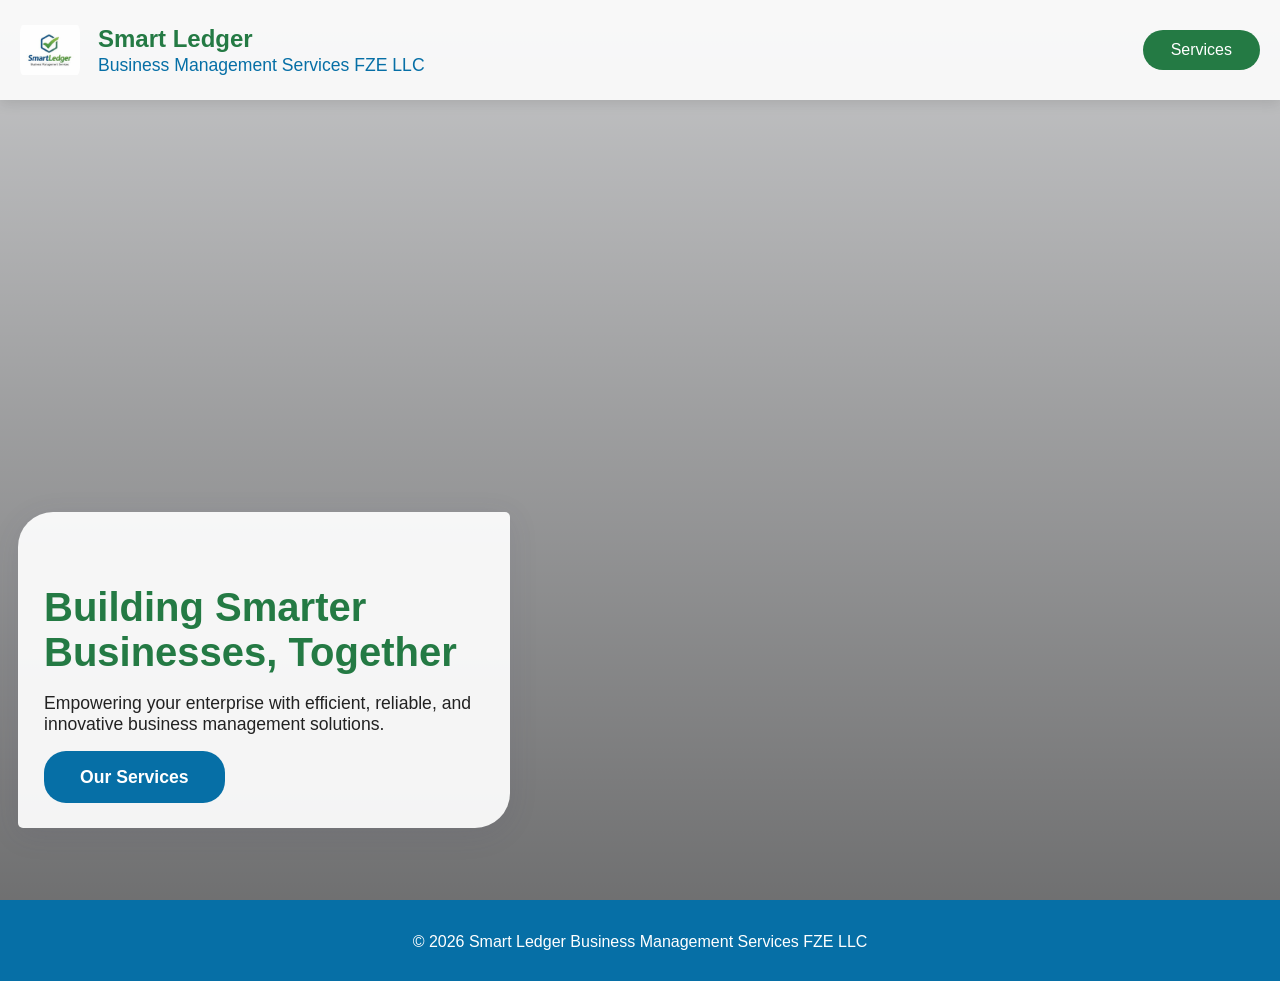
==== index.html @ 779a0999 "Initial site: Landing page, services (EN/AR), logo, mobile friendly" ====
<!DOCTYPE html>
<html lang="en">
<head>
    <meta charset="UTF-8">
    <meta name="viewport" content="width=device-width, initial-scale=1.0">
    <title>Smart Ledger Business Management Services FZE LLC</title>
    <link rel="stylesheet" href="styles.css">
    <link rel="icon" href="logo.jpg" type="image/jpeg">
</head>
<body>
    <div class="hero-section">
        <nav class="navbar">
            <img src="logo.jpg" alt="Smart Ledger Logo" class="logo">
            <div class="company-title">
                <h1>Smart Ledger</h1>
                <p>Business Management Services FZE LLC</p>
            </div>
            <a class="nav-link" href="services.html">Services</a>
        </nav>
        <div class="hero-content">
            <h2>Building Smarter Businesses, Together</h2>
            <p>Empowering your enterprise with efficient, reliable, and innovative business management solutions.</p>
            <a href="services.html" class="cta-btn">Our Services</a>
        </div>
    </div>
    <footer>
        <p>&copy; 2026 Smart Ledger Business Management Services FZE LLC</p>
    </footer>
</body>
</html>
---- styles.css ----
body {
  margin: 0;
  font-family: 'Segoe UI', Arial, sans-serif;
  background: #f7f8fa;
  color: #222;
}

.hero-section {
  height: 100vh;
  background: linear-gradient(rgba(0,0,0,0.20), rgba(0,0,0,0.55)), url('https://images.unsplash.com/photo-1506744038136-46273834b3fb?auto=format&fit=crop&w=1200&q=80') center/cover no-repeat;
  display: flex;
  flex-direction: column;
  justify-content: space-between;
}

.navbar {
  display: flex;
  align-items: center;
  padding: 20px;
  background: rgba(255,255,255,0.88);
  box-shadow: 0 4px 12px rgba(0,0,0,0.10);
}

.logo {
  width: 60px;
  height: 60px;
  object-fit: contain;
  border-radius: 12px;
  margin-right: 18px;
}
.company-title h1 {
  margin: 0 0 2px 0;
  font-weight: 700;
  color: #247a44;
}
.company-title p {
  margin: 0;
  font-size: 1.1rem;
  color: #066fa6;
}
.nav-link {
  margin-left: auto;
  padding: 11px 28px;
  color: #fff;
  background: #247a44;
  border-radius: 24px;
  text-decoration: none;
  font-weight: 500;
  font-size: 1rem;
  transition: background 0.2s;
}
.nav-link:hover {
  background: #066fa6;
}
.hero-content {
  max-width: 440px;
  background: rgba(255,255,255,0.92);
  padding: 40px 26px;
  border-radius: 35px 5px 35px 5px;
  margin: 72px 18px 72px 18px;
  align-self: flex-start;
  box-shadow: 0 6px 30px rgba(64,64,106,0.10);
}
.hero-content h2 {
  color: #247a44;
  font-size: 2.5rem;
  margin-bottom: 11px;
}
.hero-content p {
  margin-bottom: 32px;
  font-size: 1.1rem;
}
.cta-btn {
  border: none;
  background: #066fa6;
  color: #fff;
  padding: 16px 36px;
  border-radius: 22px;
  font-size: 1.1rem;
  text-decoration: none;
  font-weight: 600;
  cursor: pointer;
  transition: background 0.2s;
}
.cta-btn:hover {
  background: #218f5a;
}
.services-section {
  padding: 54px 8vw 38px 8vw;
  background: #fff url('https://images.unsplash.com/photo-1464983953574-0892a716854b?auto=format&fit=crop&w=1200&q=80') center/cover no-repeat;
  min-height: 97vh;
}
.services-list {
  background: rgba(255,255,255,0.91);
  border-radius: 16px;
  padding: 25px 22px 23px 22px;
  list-style: none;
  font-size: 1.09rem;
  margin-bottom: 38px;
  box-shadow: 0 4px 14px rgba(64,64,106,0.08);
}
.services-list li {
  padding: 10px 0;
  border-bottom: 1px solid #eaeaea;
}
.services-list li:last-child {
  border-bottom: none;
}
.contact-details {
  background: #247a44;
  color: #fff;
  border-radius: 16px;
  padding: 23px 24px 21px 24px;
  box-shadow: 0 3px 11px rgba(64,64,106,0.10);
  margin-bottom: 24px;
}
.contact-details h3 {
  margin-top: 0;
  color: #fff;
  font-weight: 600;
  margin-bottom: 7px;
}
.contact-details ul {
  list-style: none;
  padding: 0;
  margin: 0;
}
.contact-details li {
  margin-bottom: 9px;
  font-size: 1.07rem;
}
footer {
  text-align: center;
  padding: 17px 0 14px 0;
  background: #066fa6;
  color: #fff;
  font-size: 1rem;
}
@media (max-width: 740px) {
  .hero-content, .services-section {
    margin: 22px 4vw;
    padding-left: 5vw;
    padding-right: 5vw;
  }
  .navbar {
    flex-direction: column;
    align-items: flex-start;
    padding: 15px 4vw;
  }
  .nav-link {
    margin-left: 0;
    margin-top: 10px;
    width: 100%;
    text-align: center;
  }
  .logo {
    margin-bottom: 10px;
  }
}
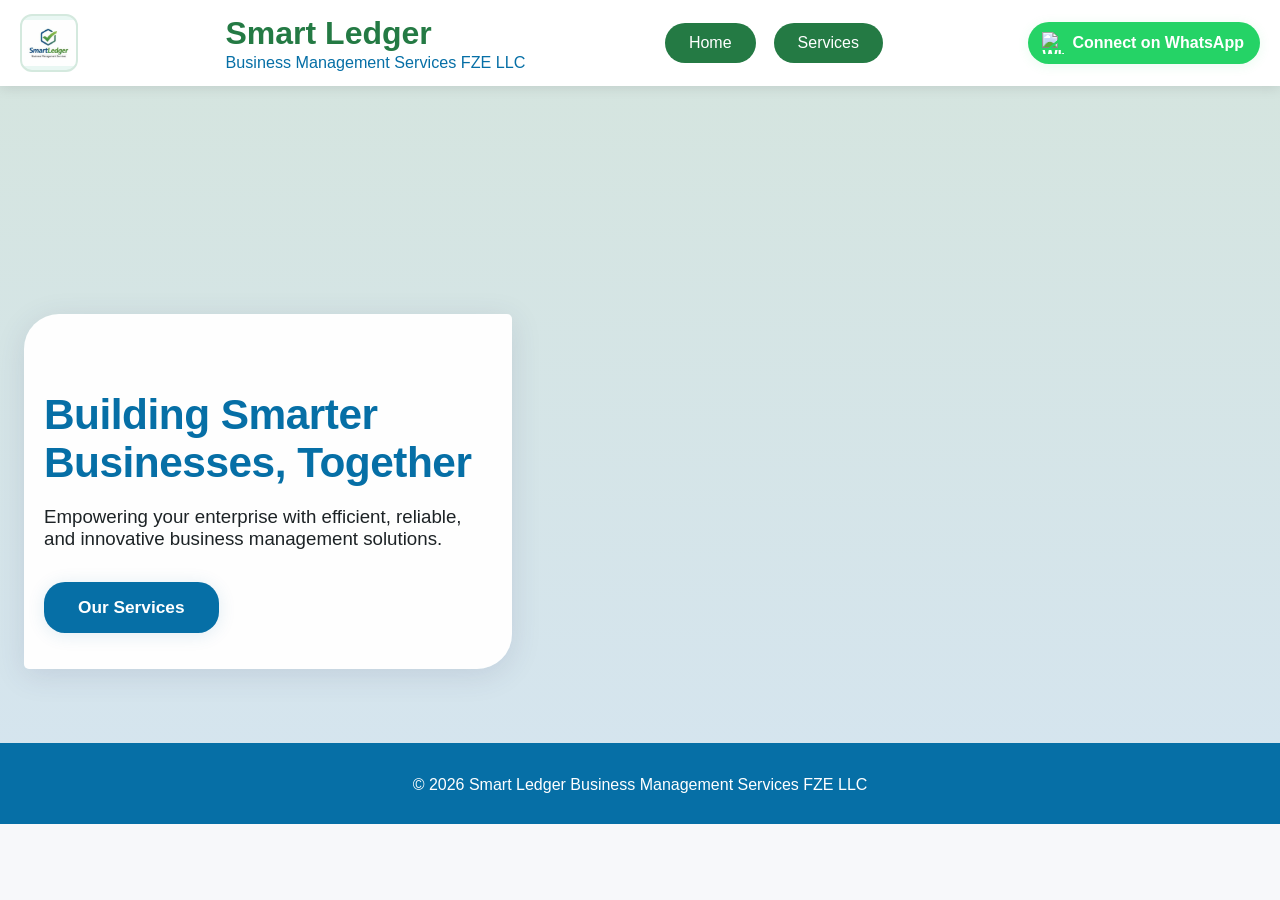
==== commit 23cf5fc7: "Replicated design as per provided logo and style" ====
--- a/index.html
+++ b/index.html
@@ -8,23 +8,34 @@
     <link rel="icon" href="logo.jpg" type="image/jpeg">
 </head>
 <body>
-    <div class="hero-section">
+    <header>
         <nav class="navbar">
             <img src="logo.jpg" alt="Smart Ledger Logo" class="logo">
             <div class="company-title">
                 <h1>Smart Ledger</h1>
                 <p>Business Management Services FZE LLC</p>
             </div>
-            <a class="nav-link" href="services.html">Services</a>
+            <div class="nav-links">
+                <a class="nav-link" href="index.html">Home</a>
+                <a class="nav-link" href="services.html">Services</a>
+            </div>
+            <a href="https://wa.me/971502516246" target="_blank" class="whatsapp-btn">
+                <img src="https://upload.wikimedia.org/wikipedia/commons/6/6b/WhatsApp.svg" alt="WhatsApp" class="whatsapp-icon">
+                Connect on WhatsApp
+            </a>
         </nav>
-        <div class="hero-content">
-            <h2>Building Smarter Businesses, Together</h2>
-            <p>Empowering your enterprise with efficient, reliable, and innovative business management solutions.</p>
-            <a href="services.html" class="cta-btn">Our Services</a>
+    </header>
+    <main>
+        <div class="hero-section">
+            <div class="hero-content">
+                <h2>Building Smarter Businesses, Together</h2>
+                <p>Empowering your enterprise with efficient, reliable, and innovative business management solutions.</p>
+                <a href="services.html" class="cta-btn">Our Services</a>
+            </div>
         </div>
-    </div>
+    </main>
     <footer>
         <p>&copy; 2026 Smart Ledger Business Management Services FZE LLC</p>
     </footer>
 </body>
-</html>
+</html>
--- a/styles.css
+++ b/styles.css
@@ -5,99 +5,146 @@
   color: #222;
 }
 
-.hero-section {
-  height: 100vh;
-  background: linear-gradient(rgba(0,0,0,0.20), rgba(0,0,0,0.55)), url('https://images.unsplash.com/photo-1506744038136-46273834b3fb?auto=format&fit=crop&w=1200&q=80') center/cover no-repeat;
-  display: flex;
-  flex-direction: column;
+header {
+  width: 100vw;
+  background: rgba(255,255,255,0.97);
+  box-shadow: 0 2px 12px rgba(0,0,0,0.10);
+  z-index: 9;
+  position: sticky;
+  top: 0;
+}
+.navbar {
+  display: flex;
+  align-items: center;
   justify-content: space-between;
-}
-
-.navbar {
-  display: flex;
-  align-items: center;
-  padding: 20px;
-  background: rgba(255,255,255,0.88);
-  box-shadow: 0 4px 12px rgba(0,0,0,0.10);
-}
-
+  padding: 14px 20px;
+  flex-wrap: wrap;
+}
 .logo {
-  width: 60px;
-  height: 60px;
+  width: 54px;
+  height: 54px;
   object-fit: contain;
   border-radius: 12px;
-  margin-right: 18px;
+  margin-right: 14px;
+  background: #e9f7f3;
+  border: 2px solid #d4e9de;
 }
 .company-title h1 {
-  margin: 0 0 2px 0;
+  margin: 0 0 1px 0;
   font-weight: 700;
   color: #247a44;
+  font-size: 2rem;
 }
 .company-title p {
   margin: 0;
-  font-size: 1.1rem;
+  font-size: 1.01rem;
   color: #066fa6;
 }
+.nav-links {
+  display: flex;
+  gap: 12px;
+}
 .nav-link {
-  margin-left: auto;
-  padding: 11px 28px;
+  padding: 11px 24px;
   color: #fff;
   background: #247a44;
-  border-radius: 24px;
+  border-radius: 23px;
   text-decoration: none;
   font-weight: 500;
   font-size: 1rem;
-  transition: background 0.2s;
+  transition: background 0.2s, color 0.2s;
+  margin-left: 6px;
 }
 .nav-link:hover {
   background: #066fa6;
+  color: #fffae3;
+}
+.whatsapp-btn {
+  display: flex;
+  align-items: center;
+  background: #25D366;
+  color: #fff;
+  padding: 10px 16px 10px 14px;
+  border-radius: 30px;
+  font-weight: 600;
+  font-size: 1rem;
+  text-decoration: none;
+  min-width: 170px;
+  margin-left: 12px;
+  box-shadow: 0 2px 12px rgba(37,211,102,0.10);
+  transition: background 0.2s;
+}
+.whatsapp-btn:hover {
+  background: #1da851;
+}
+.whatsapp-icon {
+  width: 22px;
+  height: 22px;
+  margin-right: 8px;
+  vertical-align: middle;
+}
+.hero-section {
+  min-height: 73vh;
+  width: 100%;
+  background: linear-gradient(rgba(35,128,85,0.16), rgba(6,111,166,0.14)), url('https://images.unsplash.com/photo-1506744038136-46273834b3fb?auto=format&fit=crop&w=1200&q=80') center/cover no-repeat;
+  display: flex;
+  align-items: flex-end;
+  justify-content: flex-start;
 }
 .hero-content {
   max-width: 440px;
-  background: rgba(255,255,255,0.92);
-  padding: 40px 26px;
+  background: rgba(255,255,255,0.97);
+  padding: 42px 28px 36px 20px;
   border-radius: 35px 5px 35px 5px;
-  margin: 72px 18px 72px 18px;
-  align-self: flex-start;
-  box-shadow: 0 6px 30px rgba(64,64,106,0.10);
+  margin: 84px 22px 74px 24px;
+  box-shadow: 0 6px 30px rgba(64,64,106,0.13);
 }
 .hero-content h2 {
-  color: #247a44;
-  font-size: 2.5rem;
+  color: #066fa6;
+  font-size: 2.65rem;
   margin-bottom: 11px;
+  letter-spacing: -0.5px;
 }
 .hero-content p {
   margin-bottom: 32px;
-  font-size: 1.1rem;
+  font-size: 1.17rem;
+  color: #1d2326;
 }
 .cta-btn {
-  border: none;
+  display: inline-block;
   background: #066fa6;
   color: #fff;
-  padding: 16px 36px;
-  border-radius: 22px;
-  font-size: 1.1rem;
+  padding: 15px 34px;
+  border-radius: 21px;
+  font-size: 1.08rem;
   text-decoration: none;
   font-weight: 600;
-  cursor: pointer;
   transition: background 0.2s;
+  box-shadow: 0 2px 18px rgba(6,111,166,0.12);
 }
 .cta-btn:hover {
-  background: #218f5a;
+  background: #247a44;
 }
 .services-section {
-  padding: 54px 8vw 38px 8vw;
+  padding: 60px 8vw 40px 8vw;
   background: #fff url('https://images.unsplash.com/photo-1464983953574-0892a716854b?auto=format&fit=crop&w=1200&q=80') center/cover no-repeat;
   min-height: 97vh;
 }
+.services-section h2 {
+  text-align: left;
+  color: #066fa6;
+  font-size: 2.1rem;
+  margin-bottom: 26px;
+  letter-spacing: -0.5px;
+}
 .services-list {
-  background: rgba(255,255,255,0.91);
+  background: rgba(255,255,255,0.92);
   border-radius: 16px;
   padding: 25px 22px 23px 22px;
   list-style: none;
-  font-size: 1.09rem;
+  font-size: 1.13rem;
   margin-bottom: 38px;
-  box-shadow: 0 4px 14px rgba(64,64,106,0.08);
+  box-shadow: 0 4px 14px rgba(64,64,106,0.11);
 }
 .services-list li {
   padding: 10px 0;
@@ -111,7 +158,7 @@
   color: #fff;
   border-radius: 16px;
   padding: 23px 24px 21px 24px;
-  box-shadow: 0 3px 11px rgba(64,64,106,0.10);
+  box-shadow: 0 3px 11px rgba(64,64,106,0.11);
   margin-bottom: 24px;
 }
 .contact-details h3 {
@@ -127,7 +174,7 @@
 }
 .contact-details li {
   margin-bottom: 9px;
-  font-size: 1.07rem;
+  font-size: 1.09rem;
 }
 footer {
   text-align: center;
@@ -136,24 +183,32 @@
   color: #fff;
   font-size: 1rem;
 }
-@media (max-width: 740px) {
+@media (max-width: 760px) {
   .hero-content, .services-section {
-    margin: 22px 4vw;
-    padding-left: 5vw;
-    padding-right: 5vw;
+    margin: 21px 2vw 20px 2vw;
+    padding-left: 3vw;
+    padding-right: 3vw;
   }
   .navbar {
     flex-direction: column;
     align-items: flex-start;
-    padding: 15px 4vw;
-  }
-  .nav-link {
-    margin-left: 0;
-    margin-top: 10px;
+    gap: 8px;
+    padding: 11px 2vw;
+  }
+  .nav-links {
     width: 100%;
+    justify-content: flex-start;
+  }
+  .nav-link, .whatsapp-btn {
+    width: 95%;
+    box-sizing: border-box;
+    margin: 6px 0;
     text-align: center;
   }
   .logo {
     margin-bottom: 10px;
   }
-}
+  .hero-section {
+    min-height: 69vh;
+  }
+}
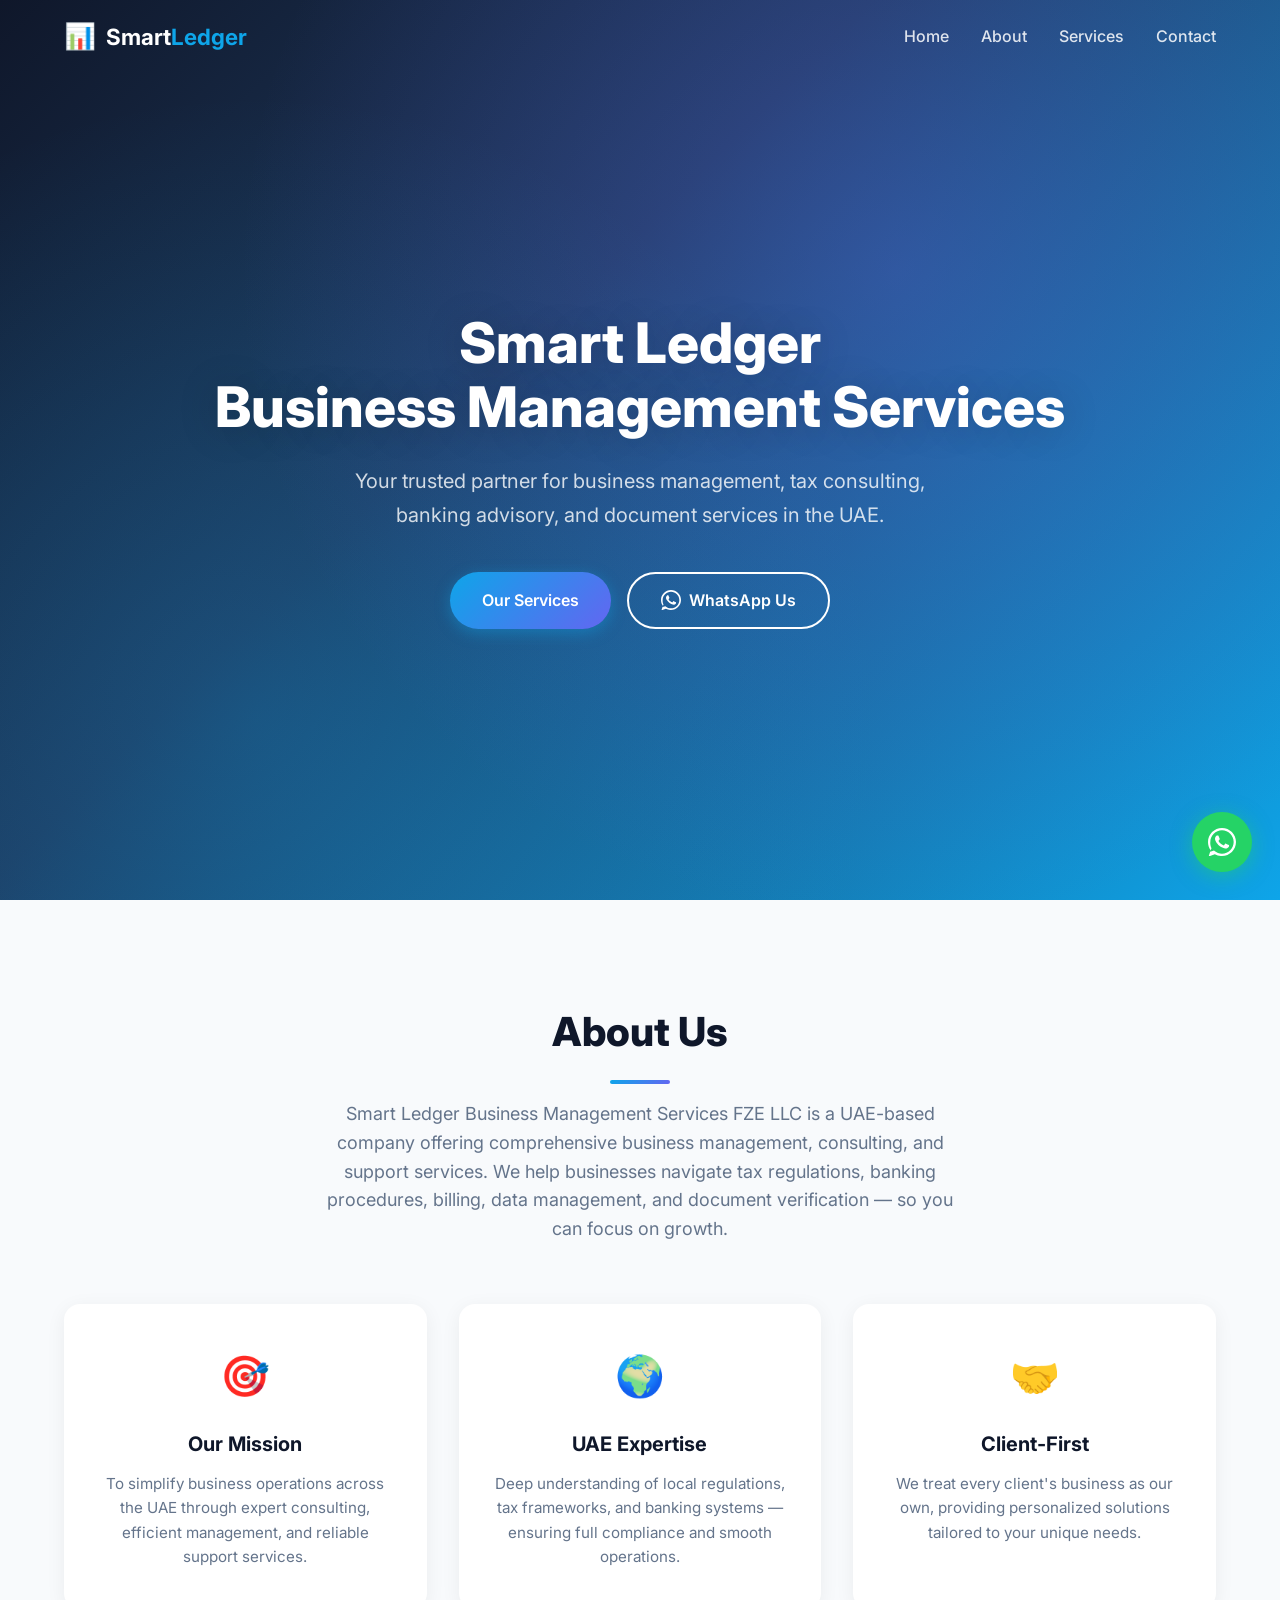
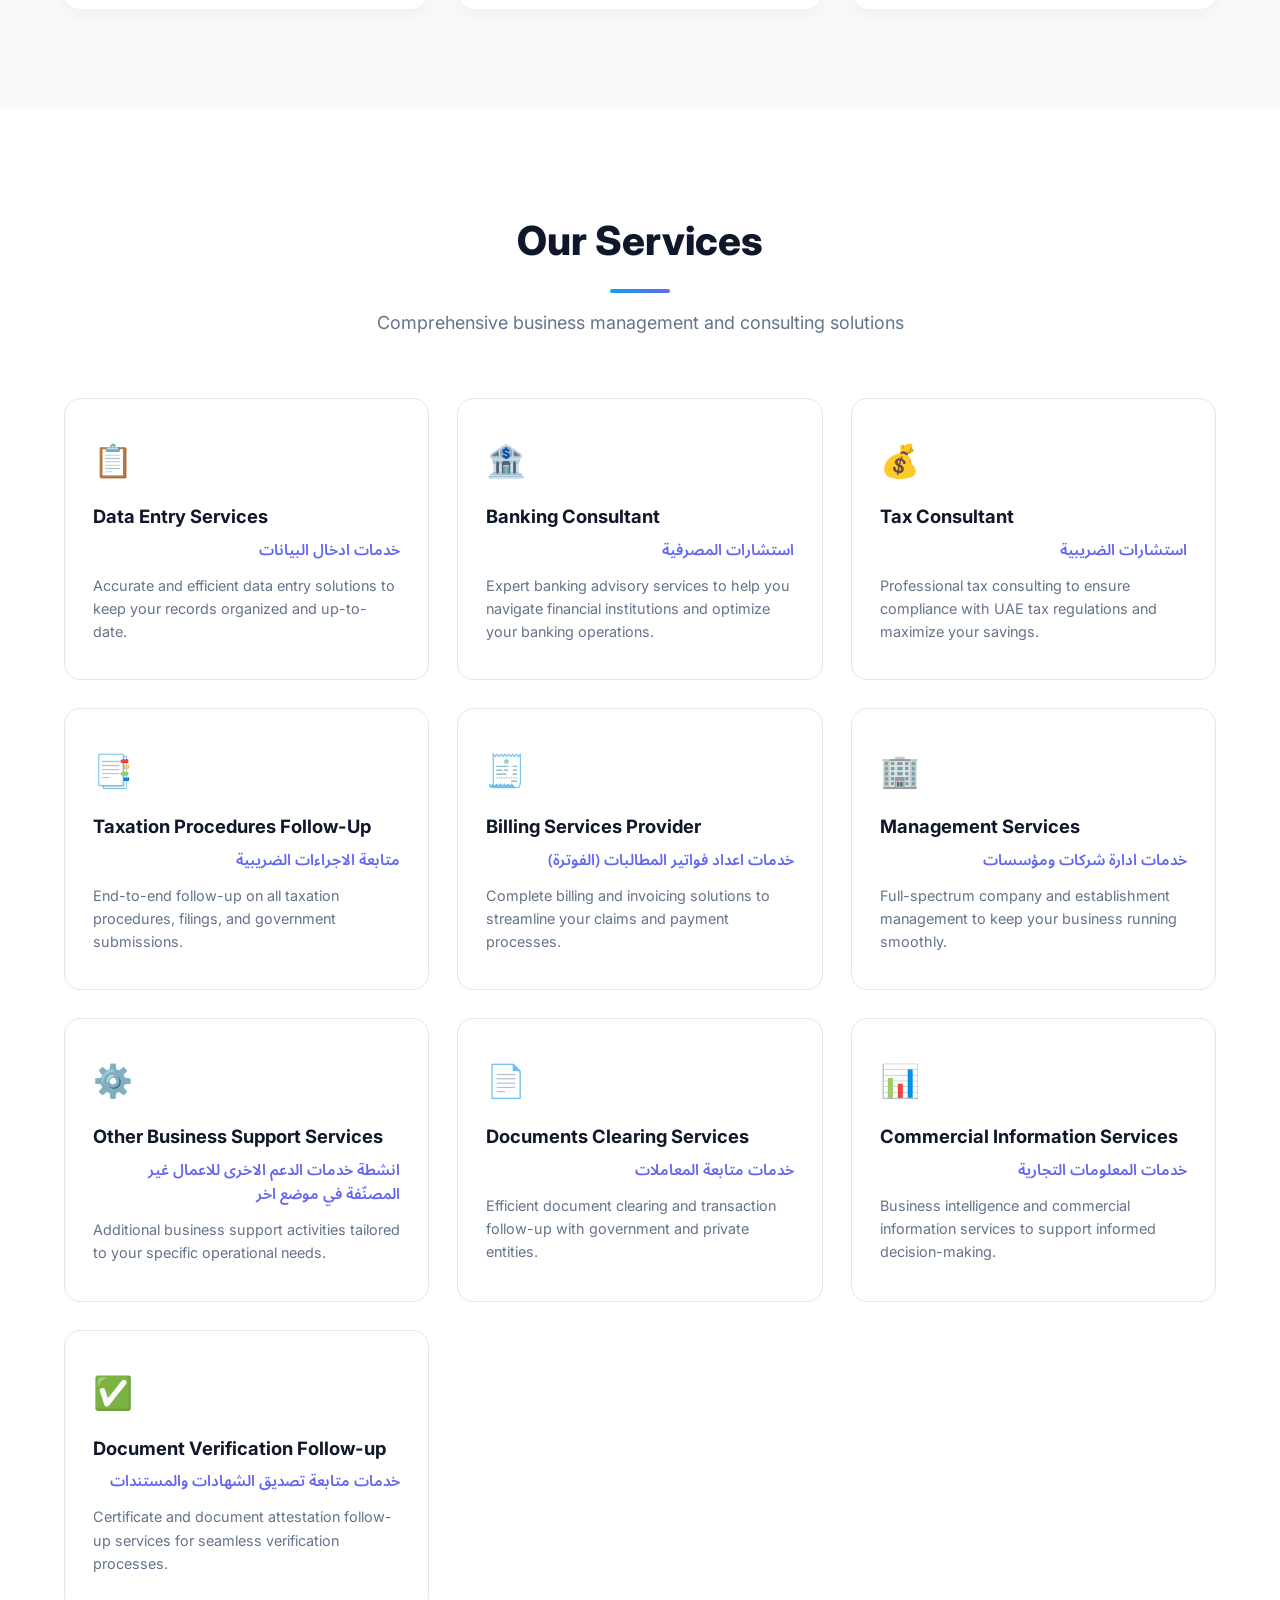
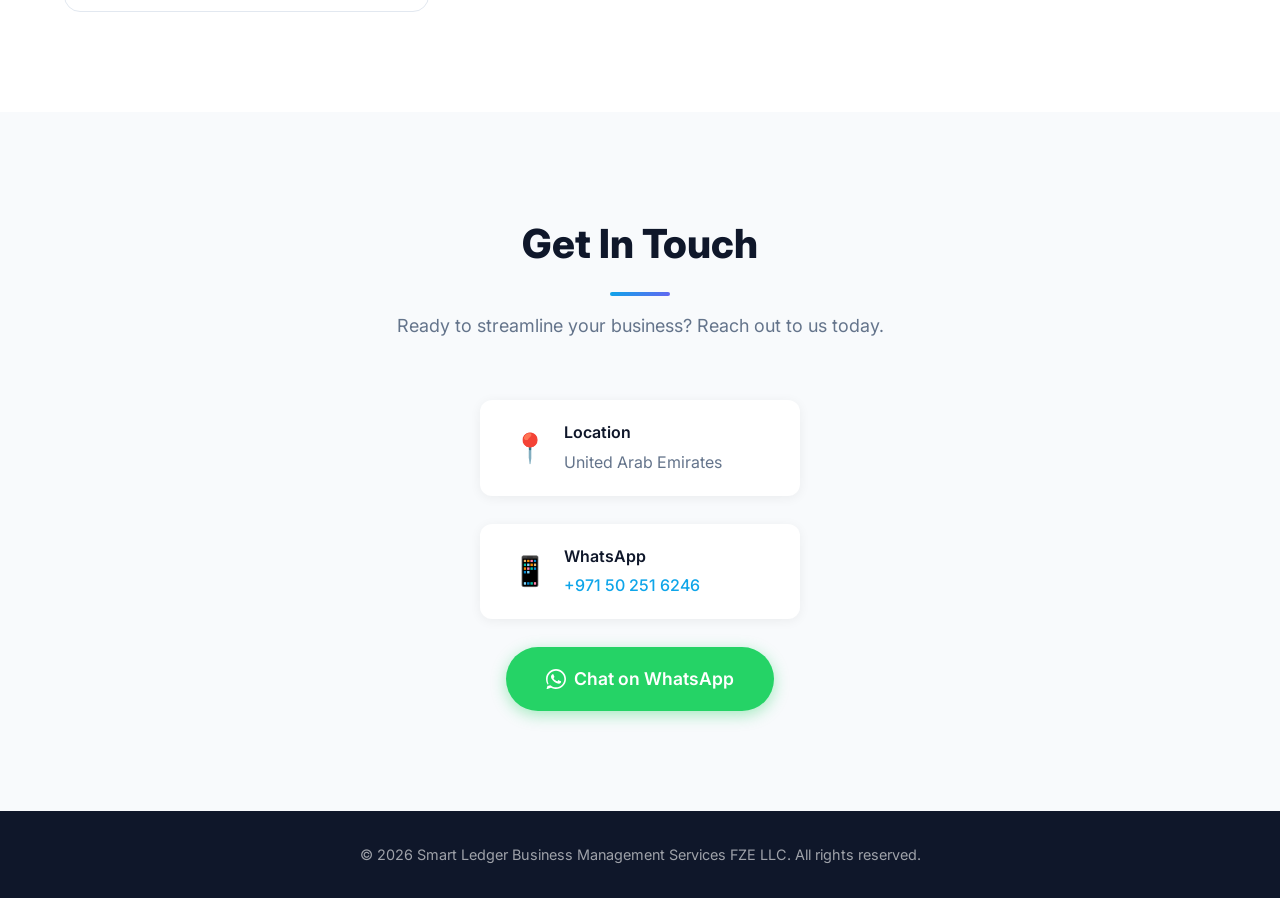
==== commit fc4d78cd: "Initial commit: Smart Ledger Business Management Services website" ====
--- a/index.html
+++ b/index.html
@@ -1,41 +1,233 @@
 <!DOCTYPE html>
-<html lang="en">
+<html lang="en" dir="ltr">
 <head>
-    <meta charset="UTF-8">
-    <meta name="viewport" content="width=device-width, initial-scale=1.0">
-    <title>Smart Ledger Business Management Services FZE LLC</title>
-    <link rel="stylesheet" href="styles.css">
-    <link rel="icon" href="logo.jpg" type="image/jpeg">
+  <meta charset="UTF-8" />
+  <meta name="viewport" content="width=device-width, initial-scale=1.0" />
+  <title>Smart Ledger Business Management Services FZE LLC</title>
+  <link rel="preconnect" href="https://fonts.googleapis.com" />
+  <link rel="preconnect" href="https://fonts.gstatic.com" crossorigin />
+  <link href="https://fonts.googleapis.com/css2?family=Inter:wght@300;400;500;600;700;800&family=Noto+Sans+Arabic:wght@400;600;700&display=swap" rel="stylesheet" />
+  <link rel="stylesheet" href="style.css" />
 </head>
 <body>
-    <header>
-        <nav class="navbar">
-            <img src="logo.jpg" alt="Smart Ledger Logo" class="logo">
-            <div class="company-title">
-                <h1>Smart Ledger</h1>
-                <p>Business Management Services FZE LLC</p>
+
+  <!-- HEADER / NAVBAR -->
+  <header class="header" id="header">
+    <div class="container header__inner">
+      <a href="#" class="logo">
+        <span class="logo__icon">📊</span>
+        <span class="logo__text">Smart<span class="logo__accent">Ledger</span></span>
+      </a>
+      <nav class="nav" id="nav">
+        <a href="#home" class="nav__link">Home</a>
+        <a href="#about" class="nav__link">About</a>
+        <a href="#services" class="nav__link">Services</a>
+        <a href="#contact" class="nav__link">Contact</a>
+      </nav>
+      <button class="hamburger" id="hamburger" aria-label="Toggle menu">
+        <span></span><span></span><span></span>
+      </button>
+    </div>
+  </header>
+
+  <!-- HERO -->
+  <section class="hero" id="home">
+    <div class="hero__bg"></div>
+    <div class="container hero__content">
+      <h1 class="hero__title">Smart Ledger<br />Business Management Services</h1>
+      <p class="hero__sub">Your trusted partner for business management, tax consulting, banking advisory, and document services in the UAE.</p>
+      <div class="hero__cta">
+        <a href="#services" class="btn btn--primary">Our Services</a>
+        <a href="https://wa.me/971502516246" target="_blank" rel="noopener" class="btn btn--outline">
+          <svg class="btn__icon" viewBox="0 0 24 24" fill="currentColor"><path d="M17.472 14.382c-.297-.149-1.758-.867-2.03-.967-.273-.099-.471-.148-.67.15-.197.297-.767.966-.94 1.164-.173.199-.347.223-.644.075-.297-.15-1.255-.463-2.39-1.475-.883-.788-1.48-1.761-1.653-2.059-.173-.297-.018-.458.13-.606.134-.133.298-.347.446-.52.149-.174.198-.298.298-.497.099-.198.05-.371-.025-.52-.075-.149-.669-1.612-.916-2.207-.242-.579-.487-.5-.669-.51-.173-.008-.371-.01-.57-.01-.198 0-.52.074-.792.372-.272.297-1.04 1.016-1.04 2.479 0 1.462 1.065 2.875 1.213 3.074.149.198 2.096 3.2 5.077 4.487.709.306 1.262.489 1.694.625.712.227 1.36.195 1.871.118.571-.085 1.758-.719 2.006-1.413.248-.694.248-1.289.173-1.413-.074-.124-.272-.198-.57-.347z"/><path d="M12 0C5.373 0 0 5.373 0 12c0 2.625.846 5.059 2.284 7.034L.789 23.492a.5.5 0 00.61.609l4.458-1.495A11.952 11.952 0 0012 24c6.627 0 12-5.373 12-12S18.627 0 12 0zm0 22c-2.4 0-4.636-.85-6.375-2.266l-.444-.37-3.26 1.093 1.093-3.26-.37-.444A9.955 9.955 0 012 12C2 6.486 6.486 2 12 2s10 4.486 10 10-4.486 10-10 10z"/></svg>
+          WhatsApp Us
+        </a>
+      </div>
+    </div>
+  </section>
+
+  <!-- ABOUT -->
+  <section class="about" id="about">
+    <div class="container">
+      <div class="section-header">
+        <h2 class="section-title">About Us</h2>
+        <p class="section-sub">Smart Ledger Business Management Services FZE LLC is a UAE-based company offering comprehensive business management, consulting, and support services. We help businesses navigate tax regulations, banking procedures, billing, data management, and document verification — so you can focus on growth.</p>
+      </div>
+      <div class="about__grid">
+        <div class="about__card">
+          <div class="about__card-icon">🎯</div>
+          <h3>Our Mission</h3>
+          <p>To simplify business operations across the UAE through expert consulting, efficient management, and reliable support services.</p>
+        </div>
+        <div class="about__card">
+          <div class="about__card-icon">🌍</div>
+          <h3>UAE Expertise</h3>
+          <p>Deep understanding of local regulations, tax frameworks, and banking systems — ensuring full compliance and smooth operations.</p>
+        </div>
+        <div class="about__card">
+          <div class="about__card-icon">🤝</div>
+          <h3>Client-First</h3>
+          <p>We treat every client's business as our own, providing personalized solutions tailored to your unique needs.</p>
+        </div>
+      </div>
+    </div>
+  </section>
+
+  <!-- SERVICES -->
+  <section class="services" id="services">
+    <div class="container">
+      <div class="section-header">
+        <h2 class="section-title">Our Services</h2>
+        <p class="section-sub">Comprehensive business management and consulting solutions</p>
+      </div>
+      <div class="services__grid">
+
+        <div class="service-card">
+          <div class="service-card__icon">📋</div>
+          <h3 class="service-card__title">Data Entry Services</h3>
+          <p class="service-card__title-ar">خدمات ادخال البيانات</p>
+          <p class="service-card__desc">Accurate and efficient data entry solutions to keep your records organized and up-to-date.</p>
+        </div>
+
+        <div class="service-card">
+          <div class="service-card__icon">🏦</div>
+          <h3 class="service-card__title">Banking Consultant</h3>
+          <p class="service-card__title-ar">استشارات المصرفية</p>
+          <p class="service-card__desc">Expert banking advisory services to help you navigate financial institutions and optimize your banking operations.</p>
+        </div>
+
+        <div class="service-card">
+          <div class="service-card__icon">💰</div>
+          <h3 class="service-card__title">Tax Consultant</h3>
+          <p class="service-card__title-ar">استشارات الضريبية</p>
+          <p class="service-card__desc">Professional tax consulting to ensure compliance with UAE tax regulations and maximize your savings.</p>
+        </div>
+
+        <div class="service-card">
+          <div class="service-card__icon">📑</div>
+          <h3 class="service-card__title">Taxation Procedures Follow-Up</h3>
+          <p class="service-card__title-ar">متابعة الاجراءات الضريبية</p>
+          <p class="service-card__desc">End-to-end follow-up on all taxation procedures, filings, and government submissions.</p>
+        </div>
+
+        <div class="service-card">
+          <div class="service-card__icon">🧾</div>
+          <h3 class="service-card__title">Billing Services Provider</h3>
+          <p class="service-card__title-ar">خدمات اعداد فواتير المطالبات (الفوترة)</p>
+          <p class="service-card__desc">Complete billing and invoicing solutions to streamline your claims and payment processes.</p>
+        </div>
+
+        <div class="service-card">
+          <div class="service-card__icon">🏢</div>
+          <h3 class="service-card__title">Management Services</h3>
+          <p class="service-card__title-ar">خدمات ادارة شركات ومؤسسات</p>
+          <p class="service-card__desc">Full-spectrum company and establishment management to keep your business running smoothly.</p>
+        </div>
+
+        <div class="service-card">
+          <div class="service-card__icon">⚙️</div>
+          <h3 class="service-card__title">Other Business Support Services</h3>
+          <p class="service-card__title-ar">انشطة خدمات الدعم الاخرى للاعمال غير المصنّفة في موضع اخر</p>
+          <p class="service-card__desc">Additional business support activities tailored to your specific operational needs.</p>
+        </div>
+
+        <div class="service-card">
+          <div class="service-card__icon">📄</div>
+          <h3 class="service-card__title">Documents Clearing Services</h3>
+          <p class="service-card__title-ar">خدمات متابعة المعاملات</p>
+          <p class="service-card__desc">Efficient document clearing and transaction follow-up with government and private entities.</p>
+        </div>
+
+        <div class="service-card">
+          <div class="service-card__icon">📊</div>
+          <h3 class="service-card__title">Commercial Information Services</h3>
+          <p class="service-card__title-ar">خدمات المعلومات التجارية</p>
+          <p class="service-card__desc">Business intelligence and commercial information services to support informed decision-making.</p>
+        </div>
+
+        <div class="service-card">
+          <div class="service-card__icon">✅</div>
+          <h3 class="service-card__title">Document Verification Follow-up</h3>
+          <p class="service-card__title-ar">خدمات متابعة تصديق الشهادات والمستندات</p>
+          <p class="service-card__desc">Certificate and document attestation follow-up services for seamless verification processes.</p>
+        </div>
+
+      </div>
+    </div>
+  </section>
+
+  <!-- CONTACT -->
+  <section class="contact" id="contact">
+    <div class="container">
+      <div class="section-header">
+        <h2 class="section-title">Get In Touch</h2>
+        <p class="section-sub">Ready to streamline your business? Reach out to us today.</p>
+      </div>
+      <div class="contact__content">
+        <div class="contact__info">
+          <div class="contact__item">
+            <div class="contact__item-icon">📍</div>
+            <div>
+              <h4>Location</h4>
+              <p>United Arab Emirates</p>
             </div>
-            <div class="nav-links">
-                <a class="nav-link" href="index.html">Home</a>
-                <a class="nav-link" href="services.html">Services</a>
+          </div>
+          <div class="contact__item">
+            <div class="contact__item-icon">📱</div>
+            <div>
+              <h4>WhatsApp</h4>
+              <p><a href="https://wa.me/971502516246">+971 50 251 6246</a></p>
             </div>
-            <a href="https://wa.me/971502516246" target="_blank" class="whatsapp-btn">
-                <img src="https://upload.wikimedia.org/wikipedia/commons/6/6b/WhatsApp.svg" alt="WhatsApp" class="whatsapp-icon">
-                Connect on WhatsApp
-            </a>
-        </nav>
-    </header>
-    <main>
-        <div class="hero-section">
-            <div class="hero-content">
-                <h2>Building Smarter Businesses, Together</h2>
-                <p>Empowering your enterprise with efficient, reliable, and innovative business management solutions.</p>
-                <a href="services.html" class="cta-btn">Our Services</a>
-            </div>
-        </div>
-    </main>
-    <footer>
-        <p>&copy; 2026 Smart Ledger Business Management Services FZE LLC</p>
-    </footer>
+          </div>
+          <a href="https://wa.me/971502516246" target="_blank" rel="noopener" class="btn btn--whatsapp btn--large">
+            <svg class="btn__icon" viewBox="0 0 24 24" fill="currentColor"><path d="M17.472 14.382c-.297-.149-1.758-.867-2.03-.967-.273-.099-.471-.148-.67.15-.197.297-.767.966-.94 1.164-.173.199-.347.223-.644.075-.297-.15-1.255-.463-2.39-1.475-.883-.788-1.48-1.761-1.653-2.059-.173-.297-.018-.458.13-.606.134-.133.298-.347.446-.52.149-.174.198-.298.298-.497.099-.198.05-.371-.025-.52-.075-.149-.669-1.612-.916-2.207-.242-.579-.487-.5-.669-.51-.173-.008-.371-.01-.57-.01-.198 0-.52.074-.792.372-.272.297-1.04 1.016-1.04 2.479 0 1.462 1.065 2.875 1.213 3.074.149.198 2.096 3.2 5.077 4.487.709.306 1.262.489 1.694.625.712.227 1.36.195 1.871.118.571-.085 1.758-.719 2.006-1.413.248-.694.248-1.289.173-1.413-.074-.124-.272-.198-.57-.347z"/><path d="M12 0C5.373 0 0 5.373 0 12c0 2.625.846 5.059 2.284 7.034L.789 23.492a.5.5 0 00.61.609l4.458-1.495A11.952 11.952 0 0012 24c6.627 0 12-5.373 12-12S18.627 0 12 0zm0 22c-2.4 0-4.636-.85-6.375-2.266l-.444-.37-3.26 1.093 1.093-3.26-.37-.444A9.955 9.955 0 012 12C2 6.486 6.486 2 12 2s10 4.486 10 10-4.486 10-10 10z"/></svg>
+            Chat on WhatsApp
+          </a>
+        </div>
+      </div>
+    </div>
+  </section>
+
+  <!-- FOOTER -->
+  <footer class="footer">
+    <div class="container footer__inner">
+      <p>&copy; 2026 Smart Ledger Business Management Services FZE LLC. All rights reserved.</p>
+    </div>
+  </footer>
+
+  <!-- FLOATING WHATSAPP BUTTON -->
+  <a href="https://wa.me/971502516246" target="_blank" rel="noopener" class="whatsapp-float" aria-label="Chat on WhatsApp">
+    <svg viewBox="0 0 24 24" fill="white" width="28" height="28"><path d="M17.472 14.382c-.297-.149-1.758-.867-2.03-.967-.273-.099-.471-.148-.67.15-.197.297-.767.966-.94 1.164-.173.199-.347.223-.644.075-.297-.15-1.255-.463-2.39-1.475-.883-.788-1.48-1.761-1.653-2.059-.173-.297-.018-.458.13-.606.134-.133.298-.347.446-.52.149-.174.198-.298.298-.497.099-.198.05-.371-.025-.52-.075-.149-.669-1.612-.916-2.207-.242-.579-.487-.5-.669-.51-.173-.008-.371-.01-.57-.01-.198 0-.52.074-.792.372-.272.297-1.04 1.016-1.04 2.479 0 1.462 1.065 2.875 1.213 3.074.149.198 2.096 3.2 5.077 4.487.709.306 1.262.489 1.694.625.712.227 1.36.195 1.871.118.571-.085 1.758-.719 2.006-1.413.248-.694.248-1.289.173-1.413-.074-.124-.272-.198-.57-.347z"/><path d="M12 0C5.373 0 0 5.373 0 12c0 2.625.846 5.059 2.284 7.034L.789 23.492a.5.5 0 00.61.609l4.458-1.495A11.952 11.952 0 0012 24c6.627 0 12-5.373 12-12S18.627 0 12 0zm0 22c-2.4 0-4.636-.85-6.375-2.266l-.444-.37-3.26 1.093 1.093-3.26-.37-.444A9.955 9.955 0 012 12C2 6.486 6.486 2 12 2s10 4.486 10 10-4.486 10-10 10z"/></svg>
+  </a>
+
+  <script>
+    // Mobile menu toggle
+    const hamburger = document.getElementById('hamburger');
+    const nav = document.getElementById('nav');
+    hamburger.addEventListener('click', () => {
+      hamburger.classList.toggle('active');
+      nav.classList.toggle('open');
+    });
+    // Close menu on link click
+    document.querySelectorAll('.nav__link').forEach(link => {
+      link.addEventListener('click', () => {
+        hamburger.classList.remove('active');
+        nav.classList.remove('open');
+      });
+    });
+    // Sticky header
+    window.addEventListener('scroll', () => {
+      document.getElementById('header').classList.toggle('scrolled', window.scrollY > 50);
+    });
+    // Smooth scroll
+    document.querySelectorAll('a[href^="#"]').forEach(a => {
+      a.addEventListener('click', e => {
+        e.preventDefault();
+        const target = document.querySelector(a.getAttribute('href'));
+        if (target) target.scrollIntoView({ behavior: 'smooth', block: 'start' });
+      });
+    });
+  </script>
+
 </body>
-</html>+</html>
--- a/style.css
+++ b/style.css
@@ -0,0 +1,356 @@
+/* ===== RESET & BASE ===== */
+*, *::before, *::after { margin: 0; padding: 0; box-sizing: border-box; }
+html { scroll-behavior: smooth; scroll-padding-top: 80px; }
+body {
+  font-family: 'Inter', 'Noto Sans Arabic', sans-serif;
+  color: #1e293b;
+  background: #ffffff;
+  line-height: 1.6;
+  overflow-x: hidden;
+}
+a { text-decoration: none; color: inherit; }
+img { max-width: 100%; display: block; }
+
+/* ===== UTILITIES ===== */
+.container { max-width: 1200px; margin: 0 auto; padding: 0 24px; }
+.section-header { text-align: center; margin-bottom: 60px; }
+.section-title {
+  font-size: 2.5rem;
+  font-weight: 800;
+  color: #0f172a;
+  margin-bottom: 16px;
+  position: relative;
+}
+.section-title::after {
+  content: '';
+  display: block;
+  width: 60px;
+  height: 4px;
+  background: linear-gradient(135deg, #0ea5e9, #6366f1);
+  border-radius: 2px;
+  margin: 16px auto 0;
+}
+.section-sub {
+  font-size: 1.125rem;
+  color: #64748b;
+  max-width: 640px;
+  margin: 0 auto;
+}
+
+/* ===== BUTTONS ===== */
+.btn {
+  display: inline-flex;
+  align-items: center;
+  gap: 8px;
+  padding: 14px 32px;
+  border-radius: 50px;
+  font-weight: 600;
+  font-size: 1rem;
+  transition: all 0.3s ease;
+  cursor: pointer;
+  border: none;
+}
+.btn__icon { width: 20px; height: 20px; }
+.btn--primary {
+  background: linear-gradient(135deg, #0ea5e9, #6366f1);
+  color: #fff;
+  box-shadow: 0 4px 15px rgba(14, 165, 233, 0.4);
+}
+.btn--primary:hover {
+  transform: translateY(-2px);
+  box-shadow: 0 8px 25px rgba(14, 165, 233, 0.5);
+}
+.btn--outline {
+  border: 2px solid #fff;
+  color: #fff;
+  background: transparent;
+}
+.btn--outline:hover {
+  background: rgba(255,255,255,0.15);
+  transform: translateY(-2px);
+}
+.btn--whatsapp {
+  background: #25D366;
+  color: #fff;
+  box-shadow: 0 4px 15px rgba(37, 211, 102, 0.4);
+}
+.btn--whatsapp:hover {
+  background: #1ebe5d;
+  transform: translateY(-2px);
+  box-shadow: 0 8px 25px rgba(37, 211, 102, 0.5);
+}
+.btn--large { padding: 18px 40px; font-size: 1.1rem; }
+
+/* ===== HEADER ===== */
+.header {
+  position: fixed;
+  top: 0; left: 0; right: 0;
+  z-index: 1000;
+  padding: 16px 0;
+  transition: all 0.3s ease;
+}
+.header.scrolled {
+  background: rgba(255,255,255,0.95);
+  backdrop-filter: blur(10px);
+  box-shadow: 0 2px 20px rgba(0,0,0,0.08);
+  padding: 10px 0;
+}
+.header__inner {
+  display: flex;
+  align-items: center;
+  justify-content: space-between;
+}
+.logo {
+  display: flex;
+  align-items: center;
+  gap: 10px;
+  font-size: 1.4rem;
+  font-weight: 700;
+  color: #fff;
+  transition: color 0.3s;
+}
+.header.scrolled .logo { color: #0f172a; }
+.logo__icon { font-size: 1.6rem; }
+.logo__accent { color: #0ea5e9; }
+.nav { display: flex; gap: 32px; }
+.nav__link {
+  font-weight: 500;
+  color: rgba(255,255,255,0.85);
+  transition: color 0.3s;
+  position: relative;
+}
+.nav__link::after {
+  content: '';
+  position: absolute;
+  bottom: -4px; left: 0;
+  width: 0; height: 2px;
+  background: #0ea5e9;
+  transition: width 0.3s;
+}
+.nav__link:hover::after { width: 100%; }
+.header.scrolled .nav__link { color: #475569; }
+.header.scrolled .nav__link:hover { color: #0ea5e9; }
+.nav__link:hover { color: #fff; }
+
+/* Hamburger */
+.hamburger { display: none; flex-direction: column; gap: 5px; background: none; border: none; cursor: pointer; padding: 4px; }
+.hamburger span { width: 24px; height: 2px; background: #fff; border-radius: 2px; transition: all 0.3s; }
+.header.scrolled .hamburger span { background: #0f172a; }
+.hamburger.active span:nth-child(1) { transform: rotate(45deg) translate(5px, 5px); }
+.hamburger.active span:nth-child(2) { opacity: 0; }
+.hamburger.active span:nth-child(3) { transform: rotate(-45deg) translate(5px, -5px); }
+
+/* ===== HERO ===== */
+.hero {
+  position: relative;
+  min-height: 100vh;
+  display: flex;
+  align-items: center;
+  overflow: hidden;
+}
+.hero__bg {
+  position: absolute;
+  inset: 0;
+  background: linear-gradient(135deg, #0f172a 0%, #1e3a5f 40%, #0ea5e9 100%);
+  z-index: -2;
+}
+.hero__bg::after {
+  content: '';
+  position: absolute;
+  inset: 0;
+  background: radial-gradient(circle at 70% 30%, rgba(99,102,241,0.3) 0%, transparent 60%),
+              radial-gradient(circle at 20% 80%, rgba(14,165,233,0.2) 0%, transparent 50%);
+}
+.hero__content {
+  text-align: center;
+  color: #fff;
+  padding: 120px 0 80px;
+}
+.hero__title {
+  font-size: 3.5rem;
+  font-weight: 800;
+  line-height: 1.15;
+  margin-bottom: 24px;
+  text-shadow: 0 2px 40px rgba(0,0,0,0.2);
+}
+.hero__sub {
+  font-size: 1.25rem;
+  color: rgba(255,255,255,0.8);
+  max-width: 600px;
+  margin: 0 auto 40px;
+  line-height: 1.7;
+}
+.hero__cta { display: flex; gap: 16px; justify-content: center; flex-wrap: wrap; }
+
+/* ===== ABOUT ===== */
+.about { padding: 100px 0; background: #f8fafc; }
+.about__grid {
+  display: grid;
+  grid-template-columns: repeat(3, 1fr);
+  gap: 32px;
+}
+.about__card {
+  background: #fff;
+  padding: 40px 32px;
+  border-radius: 16px;
+  text-align: center;
+  box-shadow: 0 4px 20px rgba(0,0,0,0.06);
+  transition: transform 0.3s, box-shadow 0.3s;
+}
+.about__card:hover {
+  transform: translateY(-6px);
+  box-shadow: 0 12px 40px rgba(0,0,0,0.1);
+}
+.about__card-icon { font-size: 2.5rem; margin-bottom: 20px; }
+.about__card h3 { font-size: 1.25rem; font-weight: 700; margin-bottom: 12px; color: #0f172a; }
+.about__card p { color: #64748b; font-size: 0.95rem; }
+
+/* ===== SERVICES ===== */
+.services { padding: 100px 0; }
+.services__grid {
+  display: grid;
+  grid-template-columns: repeat(auto-fill, minmax(340px, 1fr));
+  gap: 28px;
+}
+.service-card {
+  background: #fff;
+  border: 1px solid #e2e8f0;
+  border-radius: 16px;
+  padding: 36px 28px;
+  transition: all 0.3s ease;
+  position: relative;
+  overflow: hidden;
+}
+.service-card::before {
+  content: '';
+  position: absolute;
+  top: 0; left: 0;
+  width: 4px; height: 100%;
+  background: linear-gradient(180deg, #0ea5e9, #6366f1);
+  opacity: 0;
+  transition: opacity 0.3s;
+}
+.service-card:hover {
+  border-color: #0ea5e9;
+  box-shadow: 0 8px 30px rgba(14,165,233,0.12);
+  transform: translateY(-4px);
+}
+.service-card:hover::before { opacity: 1; }
+.service-card__icon { font-size: 2rem; margin-bottom: 16px; }
+.service-card__title {
+  font-size: 1.15rem;
+  font-weight: 700;
+  color: #0f172a;
+  margin-bottom: 6px;
+}
+.service-card__title-ar {
+  font-family: 'Noto Sans Arabic', sans-serif;
+  font-size: 0.95rem;
+  color: #6366f1;
+  direction: rtl;
+  margin-bottom: 12px;
+  font-weight: 600;
+}
+.service-card__desc {
+  color: #64748b;
+  font-size: 0.9rem;
+  line-height: 1.6;
+}
+
+/* ===== CONTACT ===== */
+.contact {
+  padding: 100px 0;
+  background: #f8fafc;
+}
+.contact__content {
+  display: flex;
+  justify-content: center;
+}
+.contact__info {
+  display: flex;
+  flex-direction: column;
+  align-items: center;
+  gap: 28px;
+}
+.contact__item {
+  display: flex;
+  align-items: center;
+  gap: 16px;
+  background: #fff;
+  padding: 20px 32px;
+  border-radius: 12px;
+  box-shadow: 0 2px 12px rgba(0,0,0,0.06);
+  min-width: 320px;
+}
+.contact__item-icon { font-size: 1.8rem; }
+.contact__item h4 { font-weight: 600; color: #0f172a; margin-bottom: 4px; }
+.contact__item p { color: #64748b; }
+.contact__item a { color: #0ea5e9; font-weight: 500; }
+.contact__item a:hover { text-decoration: underline; }
+
+/* ===== FOOTER ===== */
+.footer {
+  padding: 32px 0;
+  background: #0f172a;
+  color: rgba(255,255,255,0.6);
+  text-align: center;
+  font-size: 0.9rem;
+}
+
+/* ===== FLOATING WHATSAPP ===== */
+.whatsapp-float {
+  position: fixed;
+  bottom: 28px;
+  right: 28px;
+  width: 60px;
+  height: 60px;
+  background: #25D366;
+  border-radius: 50%;
+  display: flex;
+  align-items: center;
+  justify-content: center;
+  box-shadow: 0 4px 20px rgba(37, 211, 102, 0.5);
+  z-index: 999;
+  transition: all 0.3s;
+  animation: pulse 2s infinite;
+}
+.whatsapp-float:hover {
+  transform: scale(1.1);
+  box-shadow: 0 6px 30px rgba(37, 211, 102, 0.6);
+}
+@keyframes pulse {
+  0% { box-shadow: 0 4px 20px rgba(37, 211, 102, 0.5); }
+  50% { box-shadow: 0 4px 30px rgba(37, 211, 102, 0.8); }
+  100% { box-shadow: 0 4px 20px rgba(37, 211, 102, 0.5); }
+}
+
+/* ===== RESPONSIVE ===== */
+@media (max-width: 768px) {
+  .hamburger { display: flex; }
+  .nav {
+    position: fixed;
+    top: 0; right: -100%;
+    width: 280px; height: 100vh;
+    background: #0f172a;
+    flex-direction: column;
+    padding: 80px 32px 32px;
+    gap: 24px;
+    transition: right 0.3s;
+    z-index: 999;
+  }
+  .nav.open { right: 0; }
+  .nav__link { color: rgba(255,255,255,0.85); font-size: 1.1rem; }
+
+  .hero__title { font-size: 2.2rem; }
+  .hero__sub { font-size: 1.05rem; }
+  .section-title { font-size: 2rem; }
+
+  .about__grid { grid-template-columns: 1fr; }
+  .services__grid { grid-template-columns: 1fr; }
+}
+@media (max-width: 480px) {
+  .hero__title { font-size: 1.8rem; }
+  .hero__cta { flex-direction: column; align-items: center; }
+  .btn { width: 100%; justify-content: center; }
+  .contact__item { min-width: unset; width: 100%; }
+}
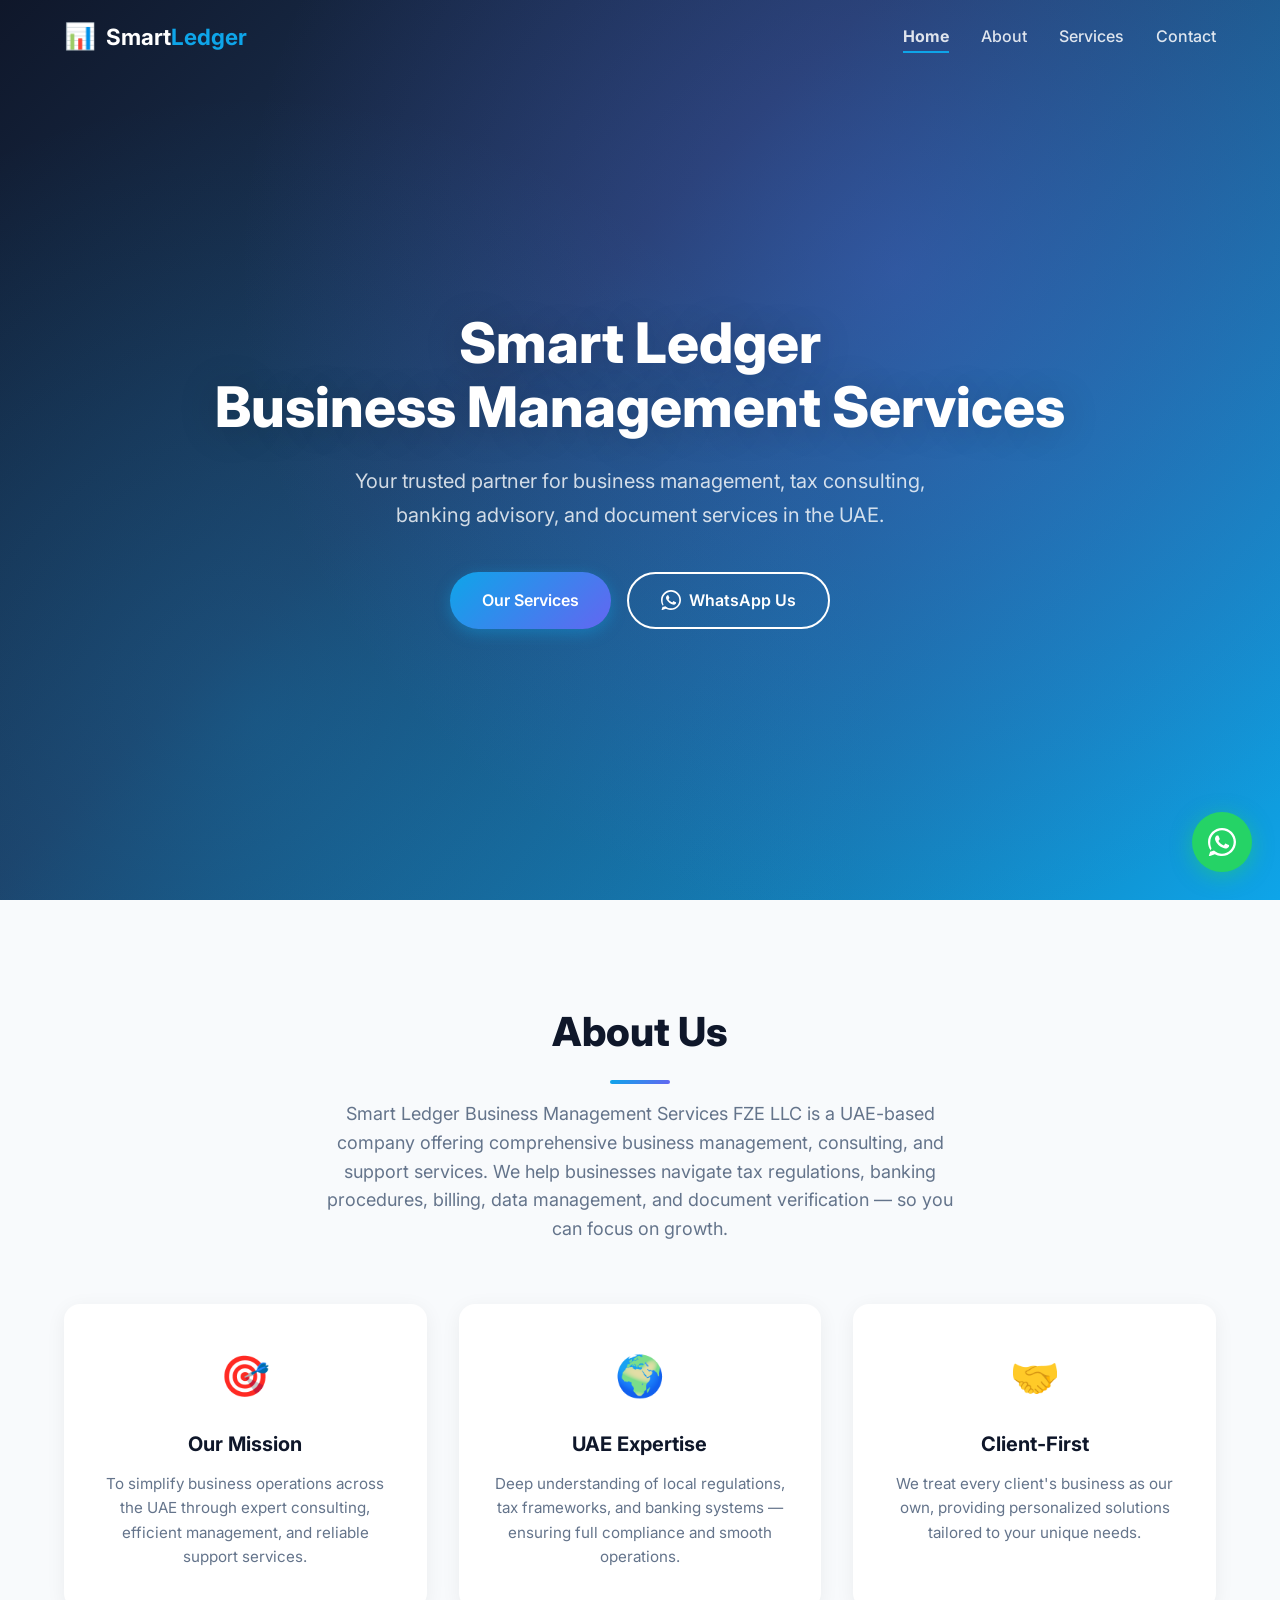
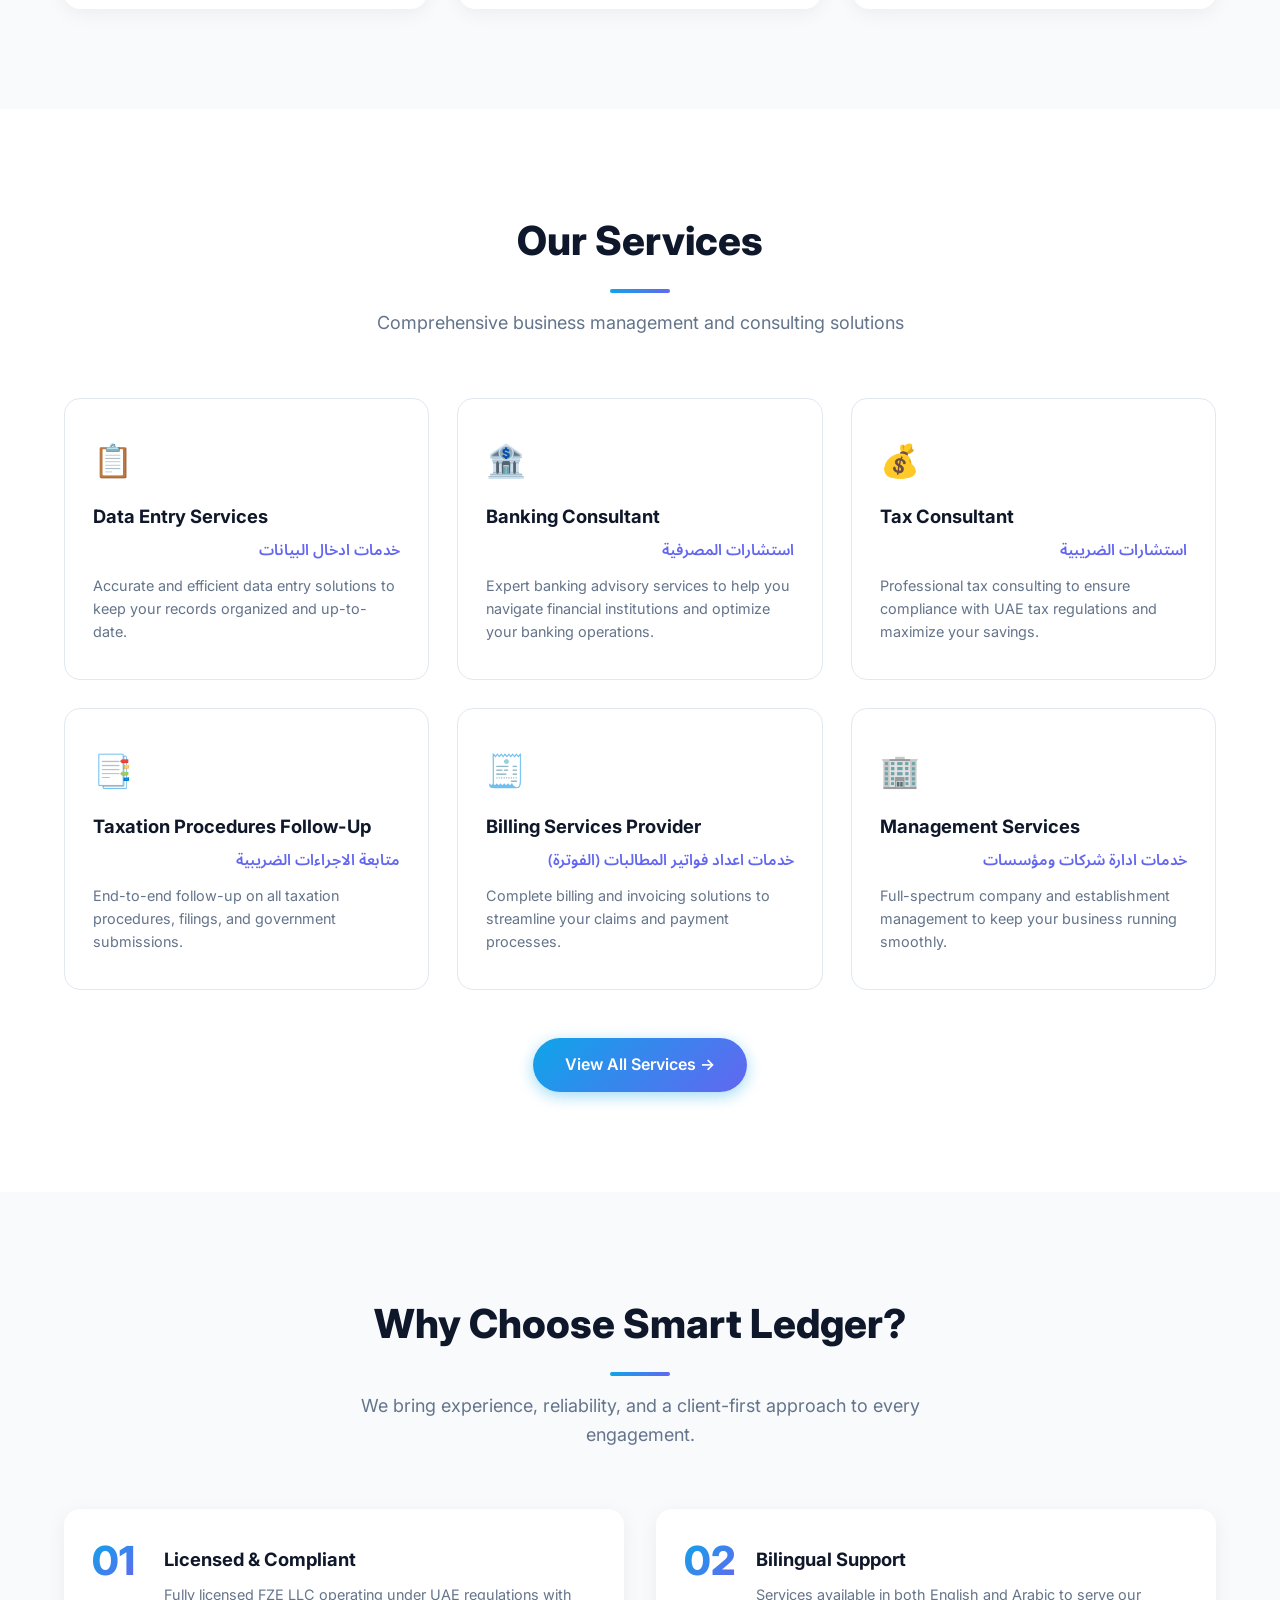
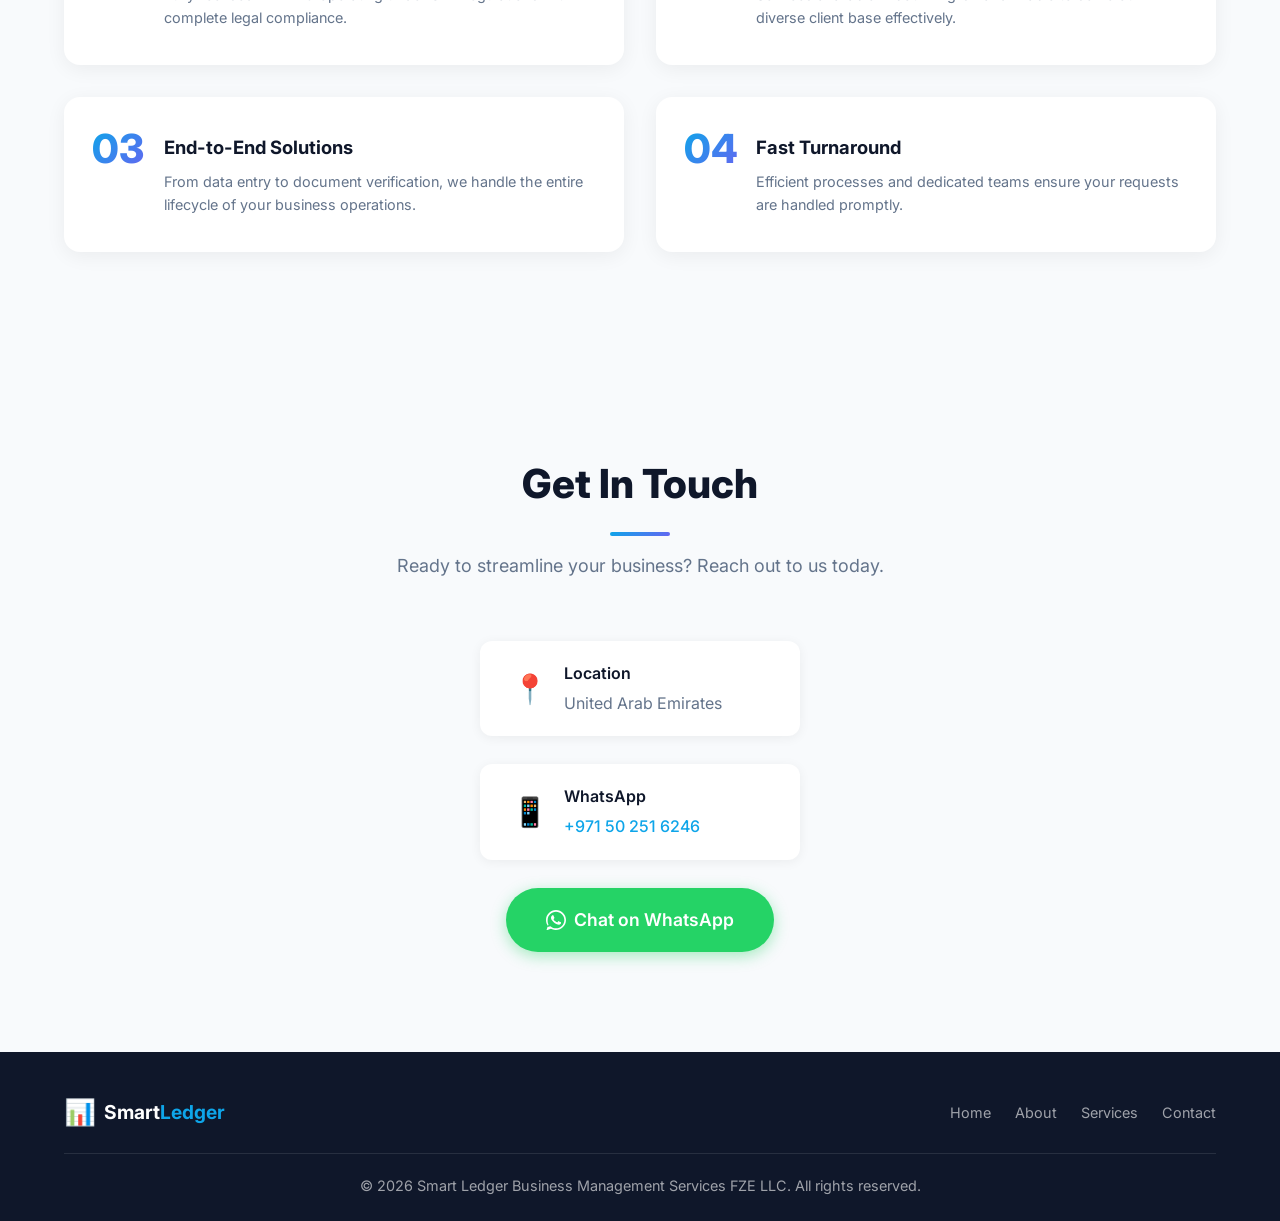
==== commit ef6f34d3: "Complete project: services page, SEO, favicon, README, scroll animations, Why Choose Us section, imp" ====
--- a/index.html
+++ b/index.html
@@ -3,7 +3,16 @@
 <head>
   <meta charset="UTF-8" />
   <meta name="viewport" content="width=device-width, initial-scale=1.0" />
-  <title>Smart Ledger Business Management Services FZE LLC</title>
+  <title>Smart Ledger Business Management Services FZE LLC | UAE</title>
+  <meta name="description" content="Smart Ledger Business Management Services FZE LLC — your trusted partner for tax consulting, banking advisory, billing, data entry, document verification, and business management services in the UAE." />
+  <meta name="keywords" content="business management UAE, tax consultant Dubai, banking consultant, billing services, document verification, data entry, Smart Ledger, FZE LLC" />
+  <meta name="author" content="Smart Ledger Business Management Services FZE LLC" />
+  <meta property="og:title" content="Smart Ledger Business Management Services FZE LLC" />
+  <meta property="og:description" content="Comprehensive business management, tax consulting, banking advisory, and document services in the UAE." />
+  <meta property="og:type" content="website" />
+  <meta property="og:locale" content="en_AE" />
+  <meta name="robots" content="index, follow" />
+  <link rel="icon" type="image/svg+xml" href="favicon.svg" />
   <link rel="preconnect" href="https://fonts.googleapis.com" />
   <link rel="preconnect" href="https://fonts.gstatic.com" crossorigin />
   <link href="https://fonts.googleapis.com/css2?family=Inter:wght@300;400;500;600;700;800&family=Noto+Sans+Arabic:wght@400;600;700&display=swap" rel="stylesheet" />
@@ -14,14 +23,14 @@
   <!-- HEADER / NAVBAR -->
   <header class="header" id="header">
     <div class="container header__inner">
-      <a href="#" class="logo">
+      <a href="index.html" class="logo">
         <span class="logo__icon">📊</span>
         <span class="logo__text">Smart<span class="logo__accent">Ledger</span></span>
       </a>
       <nav class="nav" id="nav">
-        <a href="#home" class="nav__link">Home</a>
+        <a href="index.html" class="nav__link nav__link--active">Home</a>
         <a href="#about" class="nav__link">About</a>
-        <a href="#services" class="nav__link">Services</a>
+        <a href="services.html" class="nav__link">Services</a>
         <a href="#contact" class="nav__link">Contact</a>
       </nav>
       <button class="hamburger" id="hamburger" aria-label="Toggle menu">
@@ -37,7 +46,7 @@
       <h1 class="hero__title">Smart Ledger<br />Business Management Services</h1>
       <p class="hero__sub">Your trusted partner for business management, tax consulting, banking advisory, and document services in the UAE.</p>
       <div class="hero__cta">
-        <a href="#services" class="btn btn--primary">Our Services</a>
+        <a href="services.html" class="btn btn--primary">Our Services</a>
         <a href="https://wa.me/971502516246" target="_blank" rel="noopener" class="btn btn--outline">
           <svg class="btn__icon" viewBox="0 0 24 24" fill="currentColor"><path d="M17.472 14.382c-.297-.149-1.758-.867-2.03-.967-.273-.099-.471-.148-.67.15-.197.297-.767.966-.94 1.164-.173.199-.347.223-.644.075-.297-.15-1.255-.463-2.39-1.475-.883-.788-1.48-1.761-1.653-2.059-.173-.297-.018-.458.13-.606.134-.133.298-.347.446-.52.149-.174.198-.298.298-.497.099-.198.05-.371-.025-.52-.075-.149-.669-1.612-.916-2.207-.242-.579-.487-.5-.669-.51-.173-.008-.371-.01-.57-.01-.198 0-.52.074-.792.372-.272.297-1.04 1.016-1.04 2.479 0 1.462 1.065 2.875 1.213 3.074.149.198 2.096 3.2 5.077 4.487.709.306 1.262.489 1.694.625.712.227 1.36.195 1.871.118.571-.085 1.758-.719 2.006-1.413.248-.694.248-1.289.173-1.413-.074-.124-.272-.198-.57-.347z"/><path d="M12 0C5.373 0 0 5.373 0 12c0 2.625.846 5.059 2.284 7.034L.789 23.492a.5.5 0 00.61.609l4.458-1.495A11.952 11.952 0 0012 24c6.627 0 12-5.373 12-12S18.627 0 12 0zm0 22c-2.4 0-4.636-.85-6.375-2.266l-.444-.37-3.26 1.093 1.093-3.26-.37-.444A9.955 9.955 0 012 12C2 6.486 6.486 2 12 2s10 4.486 10 10-4.486 10-10 10z"/></svg>
           WhatsApp Us
@@ -73,7 +82,7 @@
     </div>
   </section>
 
-  <!-- SERVICES -->
+  <!-- SERVICES OVERVIEW -->
   <section class="services" id="services">
     <div class="container">
       <div class="section-header">
@@ -124,34 +133,41 @@
           <p class="service-card__desc">Full-spectrum company and establishment management to keep your business running smoothly.</p>
         </div>
 
-        <div class="service-card">
-          <div class="service-card__icon">⚙️</div>
-          <h3 class="service-card__title">Other Business Support Services</h3>
-          <p class="service-card__title-ar">انشطة خدمات الدعم الاخرى للاعمال غير المصنّفة في موضع اخر</p>
-          <p class="service-card__desc">Additional business support activities tailored to your specific operational needs.</p>
-        </div>
-
-        <div class="service-card">
-          <div class="service-card__icon">📄</div>
-          <h3 class="service-card__title">Documents Clearing Services</h3>
-          <p class="service-card__title-ar">خدمات متابعة المعاملات</p>
-          <p class="service-card__desc">Efficient document clearing and transaction follow-up with government and private entities.</p>
-        </div>
-
-        <div class="service-card">
-          <div class="service-card__icon">📊</div>
-          <h3 class="service-card__title">Commercial Information Services</h3>
-          <p class="service-card__title-ar">خدمات المعلومات التجارية</p>
-          <p class="service-card__desc">Business intelligence and commercial information services to support informed decision-making.</p>
-        </div>
-
-        <div class="service-card">
-          <div class="service-card__icon">✅</div>
-          <h3 class="service-card__title">Document Verification Follow-up</h3>
-          <p class="service-card__title-ar">خدمات متابعة تصديق الشهادات والمستندات</p>
-          <p class="service-card__desc">Certificate and document attestation follow-up services for seamless verification processes.</p>
-        </div>
-
+      </div>
+      <div class="services__more">
+        <a href="services.html" class="btn btn--primary">View All Services →</a>
+      </div>
+    </div>
+  </section>
+
+  <!-- WHY CHOOSE US -->
+  <section class="why" id="why">
+    <div class="container">
+      <div class="section-header">
+        <h2 class="section-title">Why Choose Smart Ledger?</h2>
+        <p class="section-sub">We bring experience, reliability, and a client-first approach to every engagement.</p>
+      </div>
+      <div class="why__grid">
+        <div class="why__item">
+          <div class="why__number">01</div>
+          <h3>Licensed & Compliant</h3>
+          <p>Fully licensed FZE LLC operating under UAE regulations with complete legal compliance.</p>
+        </div>
+        <div class="why__item">
+          <div class="why__number">02</div>
+          <h3>Bilingual Support</h3>
+          <p>Services available in both English and Arabic to serve our diverse client base effectively.</p>
+        </div>
+        <div class="why__item">
+          <div class="why__number">03</div>
+          <h3>End-to-End Solutions</h3>
+          <p>From data entry to document verification, we handle the entire lifecycle of your business operations.</p>
+        </div>
+        <div class="why__item">
+          <div class="why__number">04</div>
+          <h3>Fast Turnaround</h3>
+          <p>Efficient processes and dedicated teams ensure your requests are handled promptly.</p>
+        </div>
       </div>
     </div>
   </section>
@@ -191,7 +207,19 @@
   <!-- FOOTER -->
   <footer class="footer">
     <div class="container footer__inner">
-      <p>&copy; 2026 Smart Ledger Business Management Services FZE LLC. All rights reserved.</p>
+      <div class="footer__top">
+        <div class="footer__brand">
+          <span class="logo__icon">📊</span>
+          <span class="logo__text">Smart<span class="logo__accent">Ledger</span></span>
+        </div>
+        <div class="footer__links">
+          <a href="index.html">Home</a>
+          <a href="#about">About</a>
+          <a href="services.html">Services</a>
+          <a href="#contact">Contact</a>
+        </div>
+      </div>
+      <p class="footer__copy">&copy; 2026 Smart Ledger Business Management Services FZE LLC. All rights reserved.</p>
     </div>
   </footer>
 
@@ -208,7 +236,6 @@
       hamburger.classList.toggle('active');
       nav.classList.toggle('open');
     });
-    // Close menu on link click
     document.querySelectorAll('.nav__link').forEach(link => {
       link.addEventListener('click', () => {
         hamburger.classList.remove('active');
@@ -219,7 +246,7 @@
     window.addEventListener('scroll', () => {
       document.getElementById('header').classList.toggle('scrolled', window.scrollY > 50);
     });
-    // Smooth scroll
+    // Smooth scroll for hash links
     document.querySelectorAll('a[href^="#"]').forEach(a => {
       a.addEventListener('click', e => {
         e.preventDefault();
@@ -227,6 +254,18 @@
         if (target) target.scrollIntoView({ behavior: 'smooth', block: 'start' });
       });
     });
+    // Scroll reveal animation
+    const observer = new IntersectionObserver((entries) => {
+      entries.forEach(entry => {
+        if (entry.isIntersecting) {
+          entry.target.classList.add('revealed');
+        }
+      });
+    }, { threshold: 0.1 });
+    document.querySelectorAll('.service-card, .about__card, .why__item, .contact__item').forEach(el => {
+      el.classList.add('reveal');
+      observer.observe(el);
+    });
   </script>
 
 </body>
--- a/style.css
+++ b/style.css
@@ -37,6 +37,17 @@
   margin: 0 auto;
 }
 
+/* ===== SCROLL REVEAL ===== */
+.reveal {
+  opacity: 0;
+  transform: translateY(30px);
+  transition: opacity 0.6s ease, transform 0.6s ease;
+}
+.reveal.revealed {
+  opacity: 1;
+  transform: translateY(0);
+}
+
 /* ===== BUTTONS ===== */
 .btn {
   display: inline-flex;
@@ -119,6 +130,7 @@
   transition: color 0.3s;
   position: relative;
 }
+.nav__link--active { font-weight: 700; }
 .nav__link::after {
   content: '';
   position: absolute;
@@ -127,9 +139,9 @@
   background: #0ea5e9;
   transition: width 0.3s;
 }
-.nav__link:hover::after { width: 100%; }
+.nav__link:hover::after, .nav__link--active::after { width: 100%; }
 .header.scrolled .nav__link { color: #475569; }
-.header.scrolled .nav__link:hover { color: #0ea5e9; }
+.header.scrolled .nav__link:hover, .header.scrolled .nav__link--active { color: #0ea5e9; }
 .nav__link:hover { color: #fff; }
 
 /* Hamburger */
@@ -182,6 +194,40 @@
 }
 .hero__cta { display: flex; gap: 16px; justify-content: center; flex-wrap: wrap; }
 
+/* ===== PAGE HERO (Services page) ===== */
+.page-hero {
+  position: relative;
+  padding: 140px 0 80px;
+  text-align: center;
+  color: #fff;
+  overflow: hidden;
+}
+.page-hero__bg {
+  position: absolute;
+  inset: 0;
+  background: linear-gradient(135deg, #0f172a 0%, #1e3a5f 50%, #0ea5e9 100%);
+  z-index: -1;
+}
+.page-hero__title {
+  font-size: 3rem;
+  font-weight: 800;
+  margin-bottom: 16px;
+}
+.page-hero__sub {
+  font-size: 1.15rem;
+  color: rgba(255,255,255,0.8);
+  max-width: 600px;
+  margin: 0 auto 24px;
+}
+.breadcrumb {
+  font-size: 0.9rem;
+  color: rgba(255,255,255,0.6);
+}
+.breadcrumb a { color: rgba(255,255,255,0.8); transition: color 0.3s; }
+.breadcrumb a:hover { color: #fff; }
+.breadcrumb span { margin: 0 8px; }
+.breadcrumb--current { color: #0ea5e9; }
+
 /* ===== ABOUT ===== */
 .about { padding: 100px 0; background: #f8fafc; }
 .about__grid {
@@ -205,12 +251,16 @@
 .about__card h3 { font-size: 1.25rem; font-weight: 700; margin-bottom: 12px; color: #0f172a; }
 .about__card p { color: #64748b; font-size: 0.95rem; }
 
-/* ===== SERVICES ===== */
+/* ===== SERVICES (Home page overview) ===== */
 .services { padding: 100px 0; }
 .services__grid {
   display: grid;
   grid-template-columns: repeat(auto-fill, minmax(340px, 1fr));
   gap: 28px;
+}
+.services__more {
+  text-align: center;
+  margin-top: 48px;
 }
 .service-card {
   background: #fff;
@@ -257,6 +307,154 @@
   line-height: 1.6;
 }
 
+/* ===== WHY CHOOSE US ===== */
+.why {
+  padding: 100px 0;
+  background: #f8fafc;
+}
+.why__grid {
+  display: grid;
+  grid-template-columns: repeat(2, 1fr);
+  gap: 32px;
+}
+.why__item {
+  background: #fff;
+  padding: 36px 32px;
+  border-radius: 16px;
+  box-shadow: 0 4px 20px rgba(0,0,0,0.06);
+  transition: transform 0.3s, box-shadow 0.3s;
+  position: relative;
+  padding-left: 100px;
+}
+.why__item:hover {
+  transform: translateY(-4px);
+  box-shadow: 0 12px 40px rgba(0,0,0,0.1);
+}
+.why__number {
+  position: absolute;
+  left: 28px;
+  top: 32px;
+  font-size: 2.5rem;
+  font-weight: 800;
+  background: linear-gradient(135deg, #0ea5e9, #6366f1);
+  -webkit-background-clip: text;
+  -webkit-text-fill-color: transparent;
+  background-clip: text;
+  line-height: 1;
+}
+.why__item h3 {
+  font-size: 1.15rem;
+  font-weight: 700;
+  color: #0f172a;
+  margin-bottom: 8px;
+}
+.why__item p {
+  color: #64748b;
+  font-size: 0.9rem;
+}
+
+/* ===== SERVICES DETAIL PAGE ===== */
+.services-detail {
+  padding: 80px 0;
+}
+.service-detail {
+  background: #fff;
+  border: 1px solid #e2e8f0;
+  border-radius: 16px;
+  padding: 40px 36px;
+  margin-bottom: 28px;
+  transition: all 0.3s ease;
+  position: relative;
+  overflow: hidden;
+}
+.service-detail::before {
+  content: '';
+  position: absolute;
+  top: 0; left: 0;
+  width: 5px; height: 100%;
+  background: linear-gradient(180deg, #0ea5e9, #6366f1);
+  opacity: 0;
+  transition: opacity 0.3s;
+}
+.service-detail:hover {
+  border-color: #0ea5e9;
+  box-shadow: 0 8px 30px rgba(14,165,233,0.1);
+}
+.service-detail:hover::before { opacity: 1; }
+.service-detail__header {
+  display: flex;
+  align-items: center;
+  gap: 20px;
+  margin-bottom: 20px;
+}
+.service-detail__icon {
+  font-size: 2.5rem;
+  flex-shrink: 0;
+  width: 64px;
+  height: 64px;
+  display: flex;
+  align-items: center;
+  justify-content: center;
+  background: #f0f9ff;
+  border-radius: 16px;
+}
+.service-detail__title {
+  font-size: 1.4rem;
+  font-weight: 700;
+  color: #0f172a;
+  margin-bottom: 4px;
+}
+.service-detail__title-ar {
+  font-family: 'Noto Sans Arabic', sans-serif;
+  font-size: 1rem;
+  color: #6366f1;
+  direction: rtl;
+  font-weight: 600;
+}
+.service-detail__body p {
+  color: #475569;
+  font-size: 1rem;
+  line-height: 1.7;
+  margin-bottom: 16px;
+}
+.service-detail__list {
+  list-style: none;
+  display: grid;
+  grid-template-columns: repeat(auto-fill, minmax(280px, 1fr));
+  gap: 12px;
+}
+.service-detail__list li {
+  padding-left: 28px;
+  position: relative;
+  color: #475569;
+  font-size: 0.95rem;
+}
+.service-detail__list li::before {
+  content: '✓';
+  position: absolute;
+  left: 0;
+  color: #0ea5e9;
+  font-weight: 700;
+}
+
+/* ===== CTA SECTION ===== */
+.cta-section {
+  padding: 80px 0;
+  background: linear-gradient(135deg, #0f172a 0%, #1e3a5f 50%, #0ea5e9 100%);
+  text-align: center;
+  color: #fff;
+}
+.cta-section h2 {
+  font-size: 2.2rem;
+  font-weight: 800;
+  margin-bottom: 16px;
+}
+.cta-section p {
+  font-size: 1.15rem;
+  color: rgba(255,255,255,0.8);
+  margin-bottom: 32px;
+}
+
 /* ===== CONTACT ===== */
 .contact {
   padding: 100px 0;
@@ -290,11 +488,43 @@
 
 /* ===== FOOTER ===== */
 .footer {
-  padding: 32px 0;
+  padding: 40px 0 24px;
   background: #0f172a;
   color: rgba(255,255,255,0.6);
   text-align: center;
   font-size: 0.9rem;
+}
+.footer__inner { display: flex; flex-direction: column; align-items: center; gap: 20px; }
+.footer__top {
+  display: flex;
+  align-items: center;
+  justify-content: space-between;
+  width: 100%;
+  flex-wrap: wrap;
+  gap: 16px;
+}
+.footer__brand {
+  display: flex;
+  align-items: center;
+  gap: 8px;
+  font-size: 1.2rem;
+  font-weight: 700;
+  color: #fff;
+}
+.footer__links {
+  display: flex;
+  gap: 24px;
+}
+.footer__links a {
+  color: rgba(255,255,255,0.6);
+  transition: color 0.3s;
+  font-size: 0.9rem;
+}
+.footer__links a:hover { color: #0ea5e9; }
+.footer__copy {
+  border-top: 1px solid rgba(255,255,255,0.1);
+  padding-top: 20px;
+  width: 100%;
 }
 
 /* ===== FLOATING WHATSAPP ===== */
@@ -339,18 +569,28 @@
     z-index: 999;
   }
   .nav.open { right: 0; }
-  .nav__link { color: rgba(255,255,255,0.85); font-size: 1.1rem; }
+  .nav__link { color: rgba(255,255,255,0.85) !important; font-size: 1.1rem; }
 
   .hero__title { font-size: 2.2rem; }
   .hero__sub { font-size: 1.05rem; }
   .section-title { font-size: 2rem; }
+  .page-hero__title { font-size: 2.2rem; }
 
   .about__grid { grid-template-columns: 1fr; }
   .services__grid { grid-template-columns: 1fr; }
+  .why__grid { grid-template-columns: 1fr; }
+
+  .service-detail__header { flex-direction: column; text-align: center; }
+  .service-detail__list { grid-template-columns: 1fr; }
+
+  .footer__top { flex-direction: column; align-items: center; text-align: center; }
 }
 @media (max-width: 480px) {
   .hero__title { font-size: 1.8rem; }
   .hero__cta { flex-direction: column; align-items: center; }
   .btn { width: 100%; justify-content: center; }
   .contact__item { min-width: unset; width: 100%; }
-}
+  .why__item { padding-left: 32px; padding-top: 60px; }
+  .why__number { top: 16px; left: 28px; }
+  .cta-section h2 { font-size: 1.8rem; }
+}
